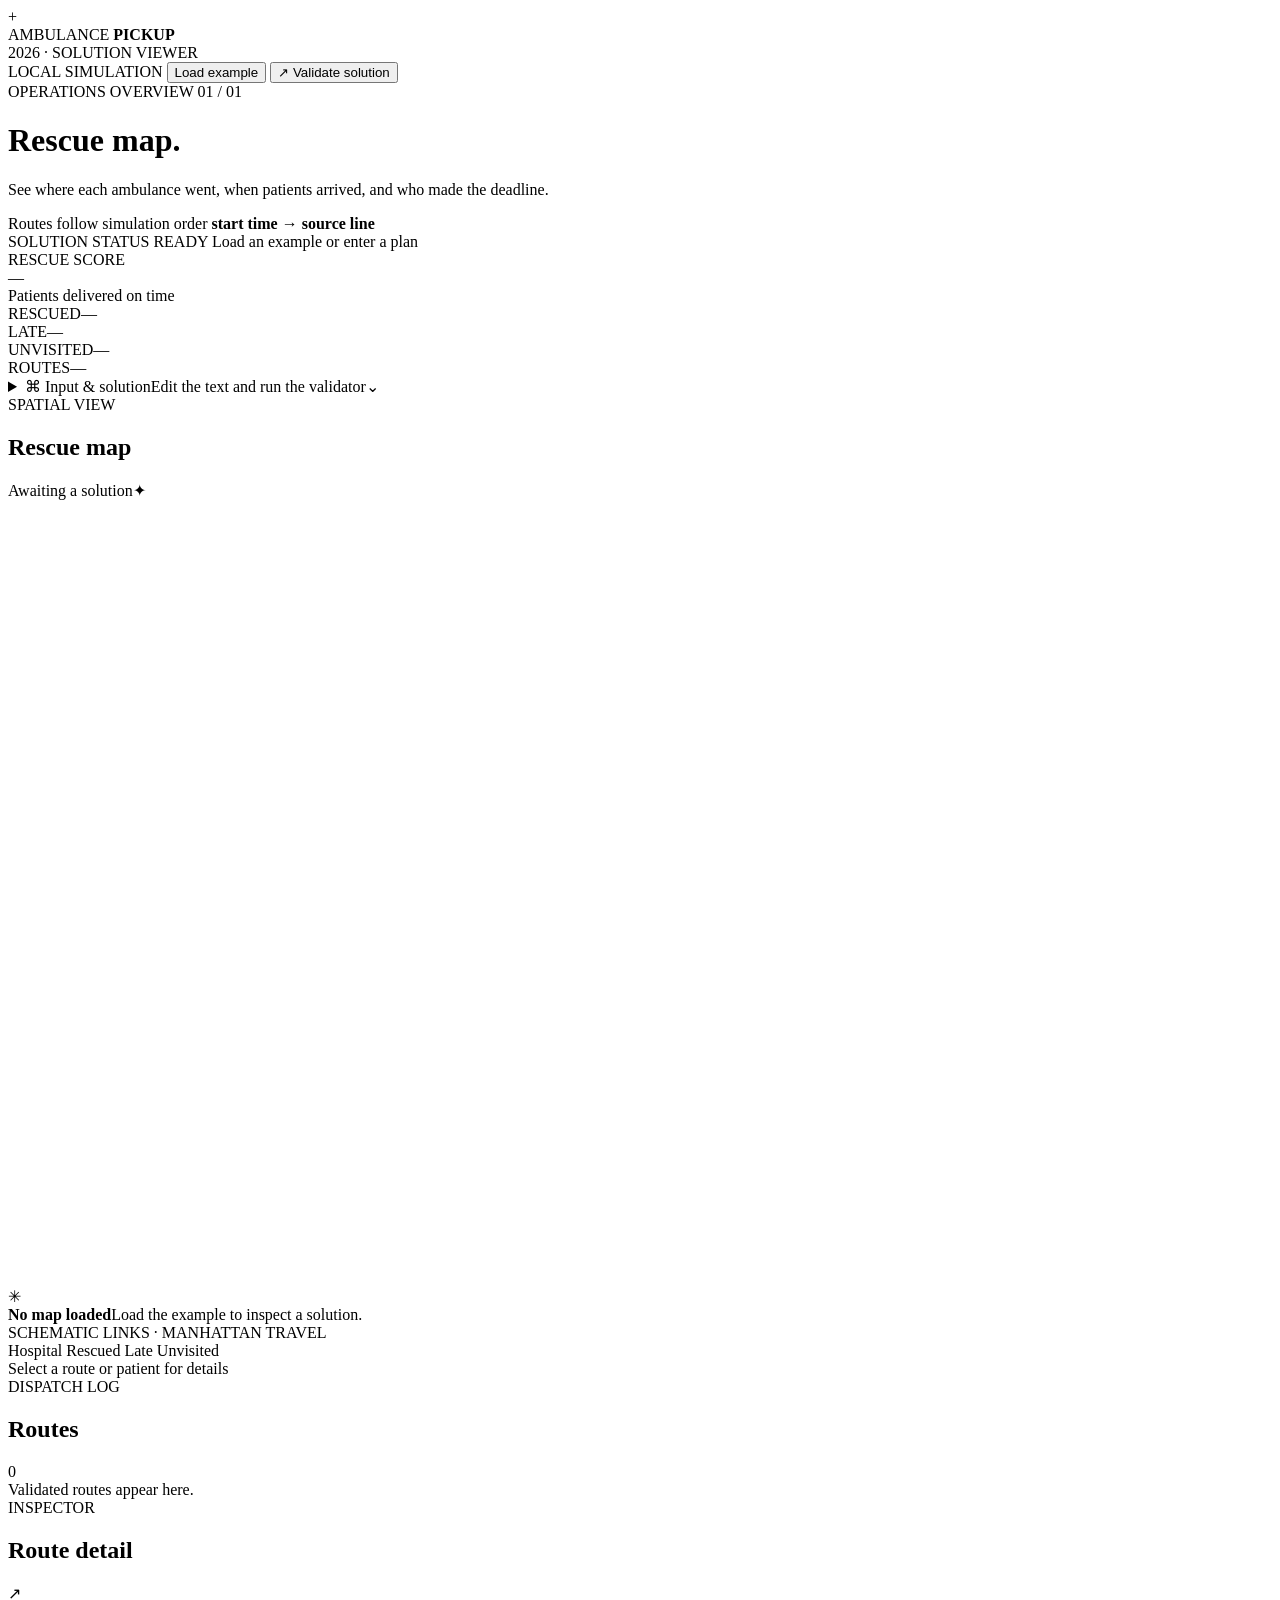
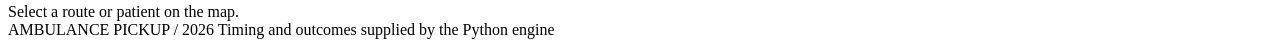
==== src/ambulance/web/index.html @ 6ea17896 "Add Ambulance validation dashboard and rescue map" ====
<!doctype html>
<html lang="en">
<head>
  <meta charset="utf-8">
  <meta name="viewport" content="width=device-width, initial-scale=1">
  <meta name="theme-color" content="#f3f5f2">
  <title>Ambulance Pickup · Rescue Map</title>
  <link rel="stylesheet" href="/style.css">
  <script src="/app.js" defer></script>
</head>
<body>
  <div class="app-shell">
    <header class="topbar">
      <div class="brand">
        <div class="brand-mark" aria-hidden="true"><span>+</span></div>
        <div><div class="brand-name">AMBULANCE <strong>PICKUP</strong></div><div class="brand-sub">2026 · SOLUTION VIEWER</div></div>
      </div>
      <div class="top-actions">
        <span class="local-tag"><span class="local-dot"></span> LOCAL SIMULATION</span>
        <button class="button ghost" id="load-example" type="button">Load example</button>
        <button class="button primary" id="validate" type="button"><span class="button-arrow">↗</span> Validate solution</button>
      </div>
    </header>

    <main>
      <div class="intro-row">
        <div>
          <div class="eyebrow">OPERATIONS OVERVIEW <span class="eyebrow-line"></span> 01 / 01</div>
          <h1>Rescue map<span class="period">.</span></h1>
          <p class="subtitle">See where each ambulance went, when patients arrived, and who made the deadline.</p>
        </div>
        <div class="intro-note">Routes follow simulation order <b>start time → source line</b></div>
      </div>

      <section class="overview" aria-label="Validation summary">
        <div class="status-tile" id="status-tile">
          <span class="tile-label">SOLUTION STATUS</span>
          <span class="status-value" id="status-value">READY</span>
          <span class="tile-foot" id="status-foot">Load an example or enter a plan</span>
        </div>
        <div class="score-tile">
          <span class="tile-label">RESCUE SCORE</span>
          <div class="score-value"><span id="score">—</span><span class="score-denominator" id="score-denominator"></span></div>
          <span class="tile-foot">Patients delivered on time</span>
        </div>
        <div class="metric-tile"><span class="metric-dot rescued"></span><span class="tile-label">RESCUED</span><span class="metric-number" id="rescued-count">—</span></div>
        <div class="metric-tile"><span class="metric-dot late"></span><span class="tile-label">LATE</span><span class="metric-number" id="late-count">—</span></div>
        <div class="metric-tile"><span class="metric-dot unvisited"></span><span class="tile-label">UNVISITED</span><span class="metric-number" id="unvisited-count">—</span></div>
        <div class="metric-tile"><span class="metric-dot routes"></span><span class="tile-label">ROUTES</span><span class="metric-number" id="route-count">—</span></div>
      </section>

      <details class="editor" id="editor">
        <summary><span class="editor-title"><span class="editor-icon">⌘</span> Input &amp; solution</span><span class="editor-sub">Edit the text and run the validator</span><span class="editor-chevron">⌄</span></summary>
        <div class="editor-body">
          <label>INPUT <textarea id="input-text" spellcheck="false" placeholder="person(xloc,yloc,rescuetime)&#10;..."></textarea></label>
          <label>SOLUTION <textarea id="solution-text" spellcheck="false" placeholder="H1:0,0&#10;0 A1 H1 P1 H1"></textarea></label>
        </div>
      </details>

      <section class="error-card" id="error-card" hidden><div class="card-header"><div><div class="section-kicker">VALIDATION</div><h2>Issues to fix</h2></div></div><ul id="error-list"></ul></section>

      <section class="workspace">
        <div class="map-card">
          <div class="card-header map-header">
            <div><div class="section-kicker">SPATIAL VIEW</div><h2>Rescue map</h2></div>
            <div class="map-header-right"><span id="map-summary">Awaiting a solution</span><span class="map-ornament" aria-hidden="true">✦</span></div>
          </div>
          <div class="map-stage">
            <svg id="map" viewBox="0 0 1000 620" role="group" aria-label="Map of hospitals, patients, and ambulance routes"></svg>
            <div class="map-empty" id="map-empty"><div class="empty-symbol">✳</div><b>No map loaded</b><span>Load the example to inspect a solution.</span></div>
            <div class="map-coordinate">SCHEMATIC LINKS <span>·</span> MANHATTAN TRAVEL</div>
          </div>
          <div class="map-footer">
            <div class="legend"><span><i class="legend-hospital"></i> Hospital</span><span><i class="legend-dot rescued"></i> Rescued</span><span><i class="legend-dot late"></i> Late</span><span><i class="legend-dot unvisited"></i> <span id="unvisited-legend-label">Unvisited</span></span></div>
            <span class="map-hint">Select a route or patient for details</span>
          </div>
        </div>

        <aside class="side-stack">
          <section class="side-card routes-card">
            <div class="card-header"><div><div class="section-kicker">DISPATCH LOG</div><h2>Routes</h2></div><span class="header-count" id="routes-label">0</span></div>
            <div class="routes-list" id="routes-list"><div class="placeholder">Validated routes appear here.</div></div>
          </section>
          <section class="side-card detail-card">
            <div class="card-header"><div><div class="section-kicker">INSPECTOR</div><h2 id="detail-heading">Route detail</h2></div><span class="detail-icon">↗</span></div>
            <div class="detail-content" id="detail-content"><div class="placeholder">Select a route or patient on the map.</div></div>
          </section>
        </aside>
      </section>
      <footer>AMBULANCE PICKUP / 2026 <span>Timing and outcomes supplied by the Python engine</span></footer>
    </main>
  </div>
</body>
</html>
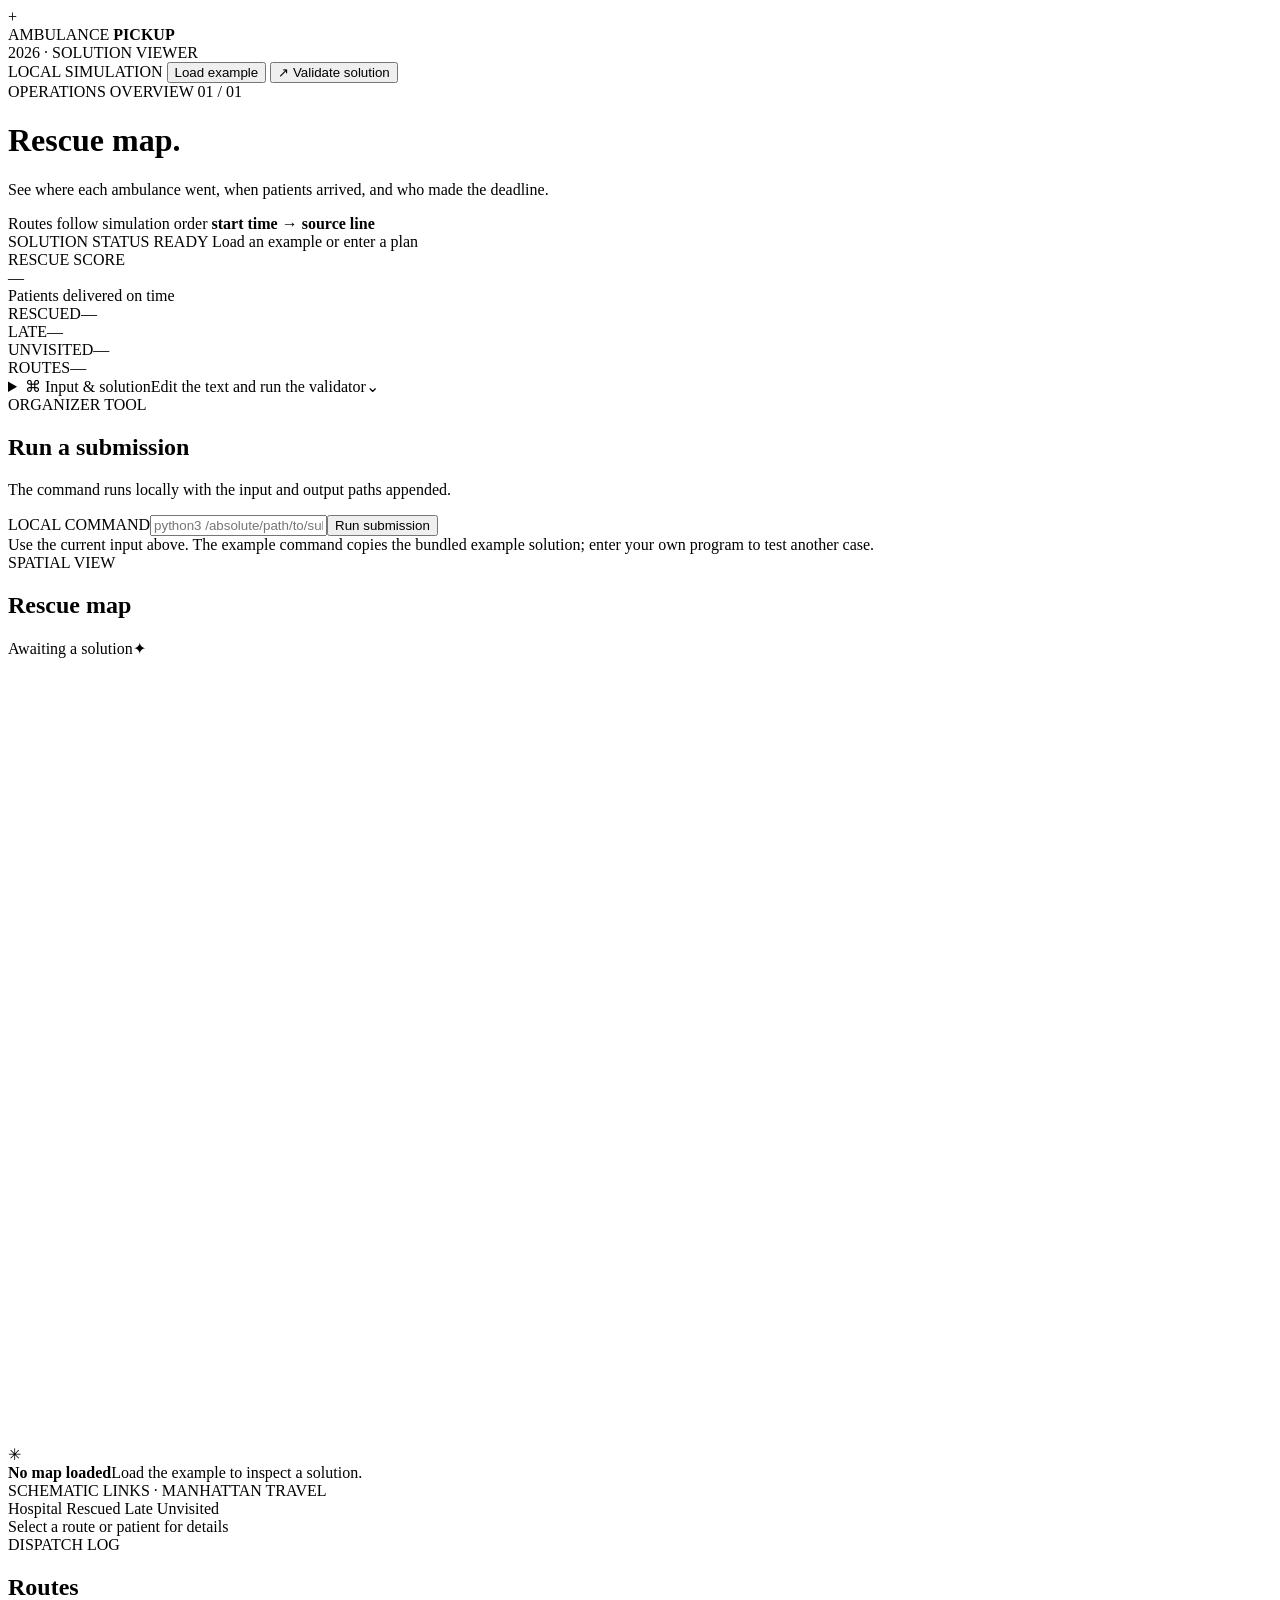
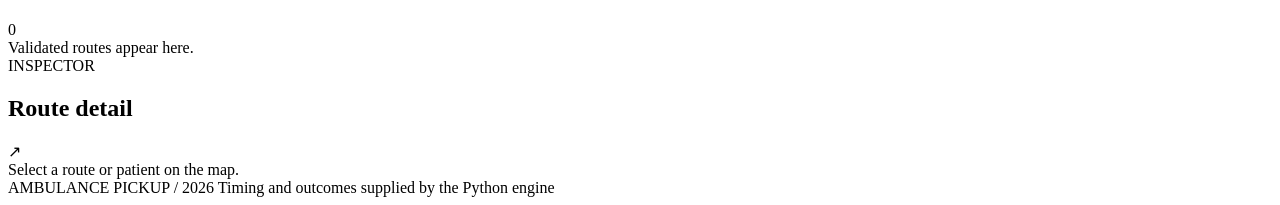
==== commit 0a88d8cb: "Connect submission runner to web dashboard" ====
--- a/src/ambulance/web/index.html
+++ b/src/ambulance/web/index.html
@@ -57,6 +57,19 @@
         </div>
       </details>
 
+      <section class="runner-card" aria-label="Run a local submission">
+        <div class="runner-heading"><div><div class="section-kicker">ORGANIZER TOOL</div><h2>Run a submission</h2><p>The command runs locally with the input and output paths appended.</p></div></div>
+        <div class="runner-controls"><label for="command-text">LOCAL COMMAND</label><input id="command-text" type="text" spellcheck="false" autocomplete="off" placeholder="python3 /absolute/path/to/submission.py"><button class="button primary" id="run-submission" type="button">Run submission</button></div>
+        <div class="runner-hint">Use the current input above. The example command copies the bundled example solution; enter your own program to test another case.</div>
+      </section>
+
+      <section class="diagnostics-card" id="diagnostics-card" aria-live="polite" hidden>
+        <div class="diagnostics-head"><div><div class="section-kicker">EXECUTION</div><h2>Run diagnostics</h2></div><strong id="run-status">—</strong></div>
+        <div class="diagnostics-meta"><span>Elapsed <b id="run-elapsed">—</b></span><span>Exit code <b id="run-exit">—</b></span></div>
+        <p id="run-error" hidden></p>
+        <div class="diagnostics-streams"><div><h3>STDOUT <span id="stdout-truncated" hidden>· truncated</span></h3><pre id="run-stdout"></pre></div><div><h3>STDERR <span id="stderr-truncated" hidden>· truncated</span></h3><pre id="run-stderr"></pre></div></div>
+      </section>
+
       <section class="error-card" id="error-card" hidden><div class="card-header"><div><div class="section-kicker">VALIDATION</div><h2>Issues to fix</h2></div></div><ul id="error-list"></ul></section>
 
       <section class="workspace">
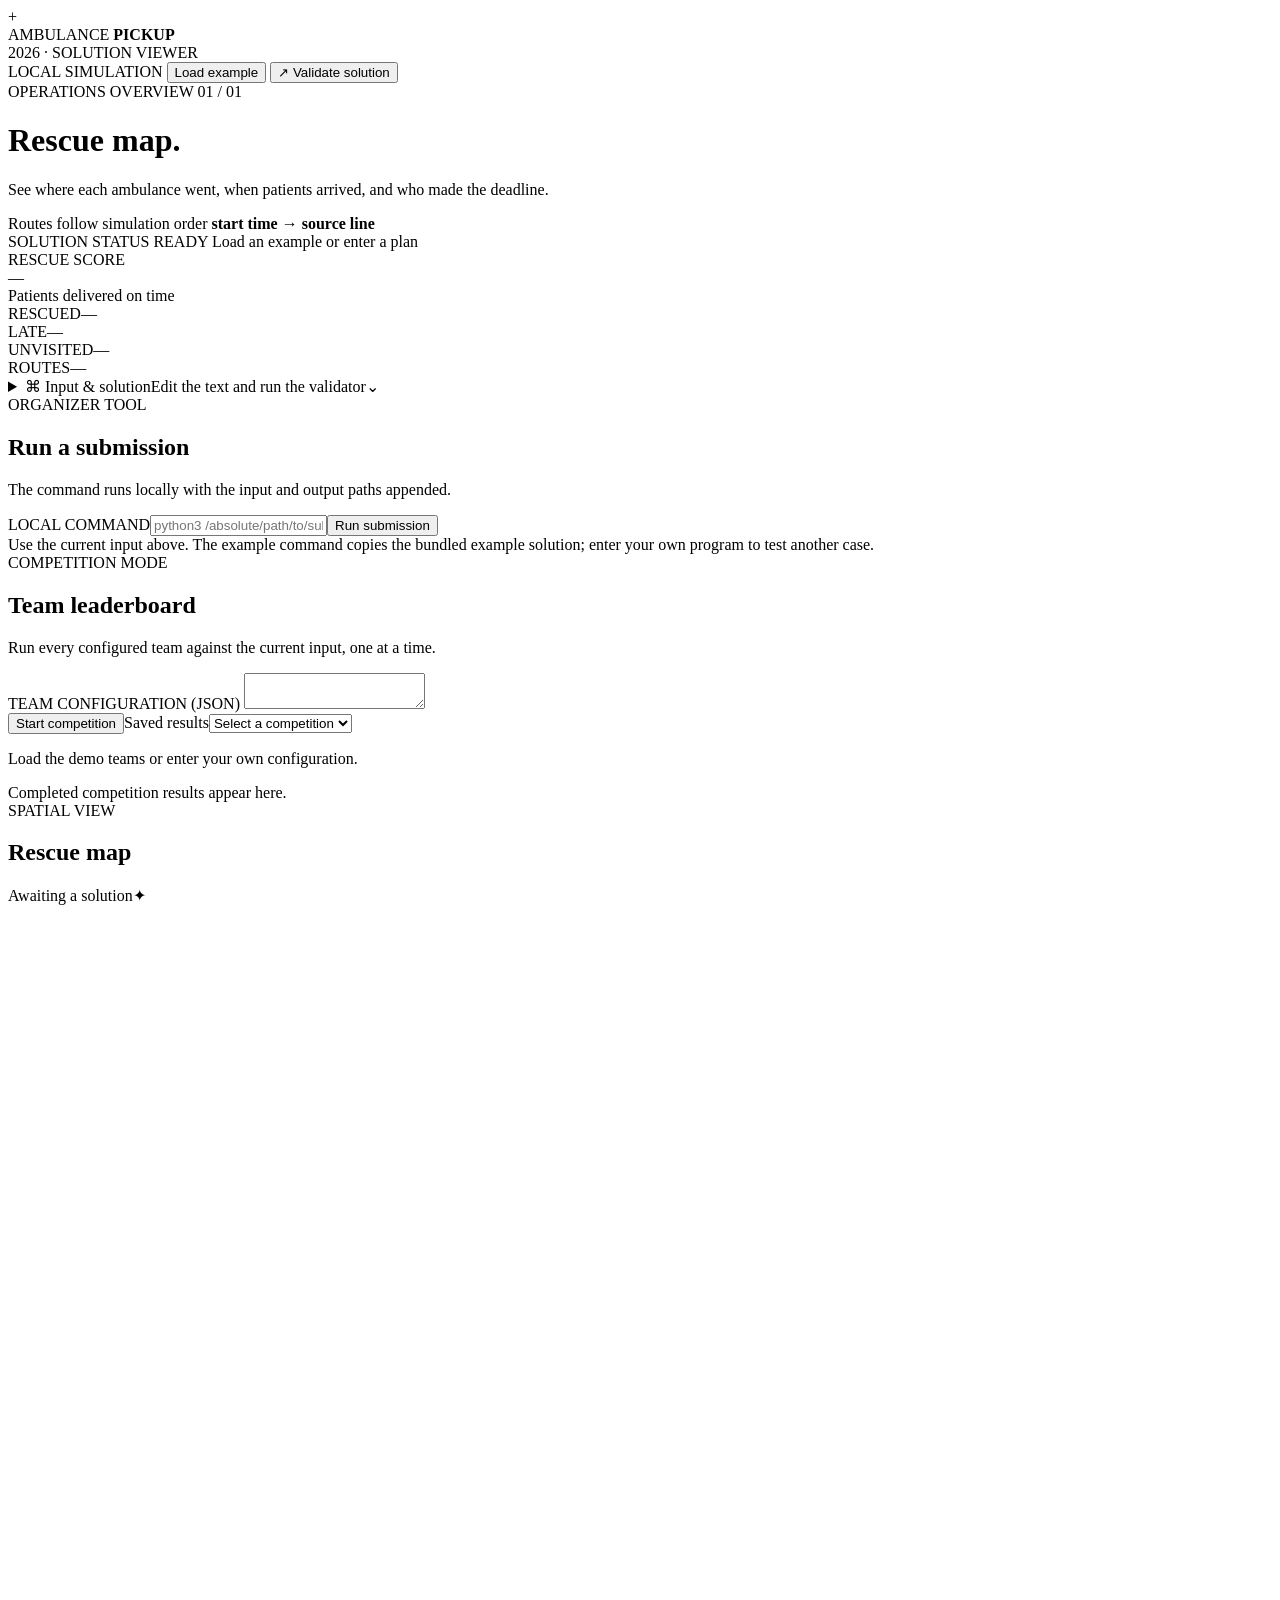
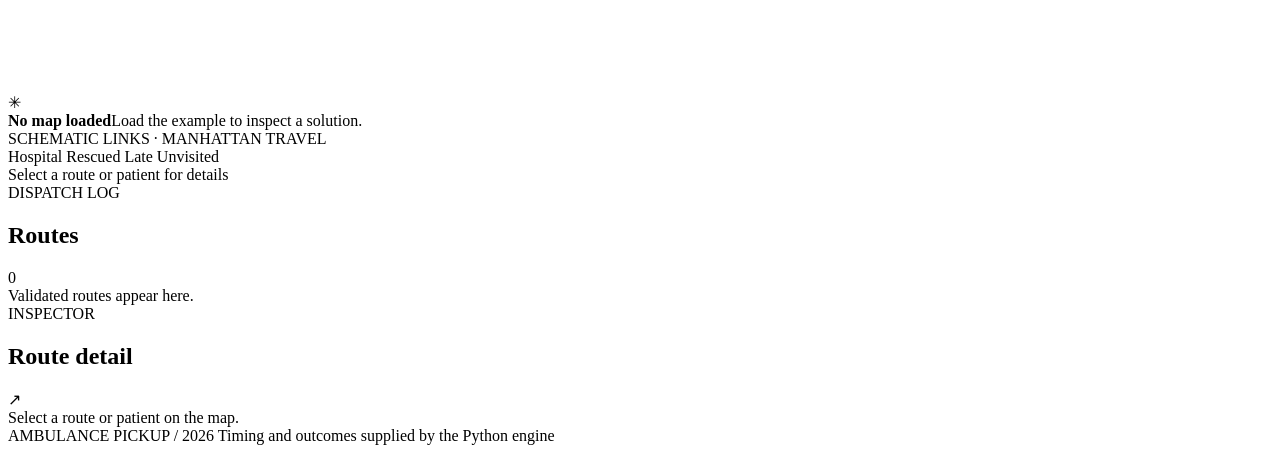
==== commit 291fd684: "Add multi-team competition mode and leaderboard" ====
--- a/src/ambulance/web/index.html
+++ b/src/ambulance/web/index.html
@@ -70,6 +70,15 @@
         <div class="diagnostics-streams"><div><h3>STDOUT <span id="stdout-truncated" hidden>· truncated</span></h3><pre id="run-stdout"></pre></div><div><h3>STDERR <span id="stderr-truncated" hidden>· truncated</span></h3><pre id="run-stderr"></pre></div></div>
       </section>
 
+      <section class="competition-card" aria-label="Competition mode">
+        <div class="competition-head"><div><div class="section-kicker">COMPETITION MODE</div><h2>Team leaderboard</h2><p>Run every configured team against the current input, one at a time.</p></div></div>
+        <label class="competition-label" for="competition-config">TEAM CONFIGURATION (JSON)</label>
+        <textarea id="competition-config" spellcheck="false" aria-label="Team configuration JSON"></textarea>
+        <div class="competition-controls"><button class="button primary" id="run-competition" type="button">Start competition</button><label for="saved-competitions">Saved results</label><select id="saved-competitions"><option value="">Select a competition</option></select></div>
+        <p class="competition-message" id="competition-message" aria-live="polite">Load the demo teams or enter your own configuration.</p>
+        <div id="leaderboard" class="leaderboard"><div class="placeholder">Completed competition results appear here.</div></div>
+      </section>
+
       <section class="error-card" id="error-card" hidden><div class="card-header"><div><div class="section-kicker">VALIDATION</div><h2>Issues to fix</h2></div></div><ul id="error-list"></ul></section>
 
       <section class="workspace">
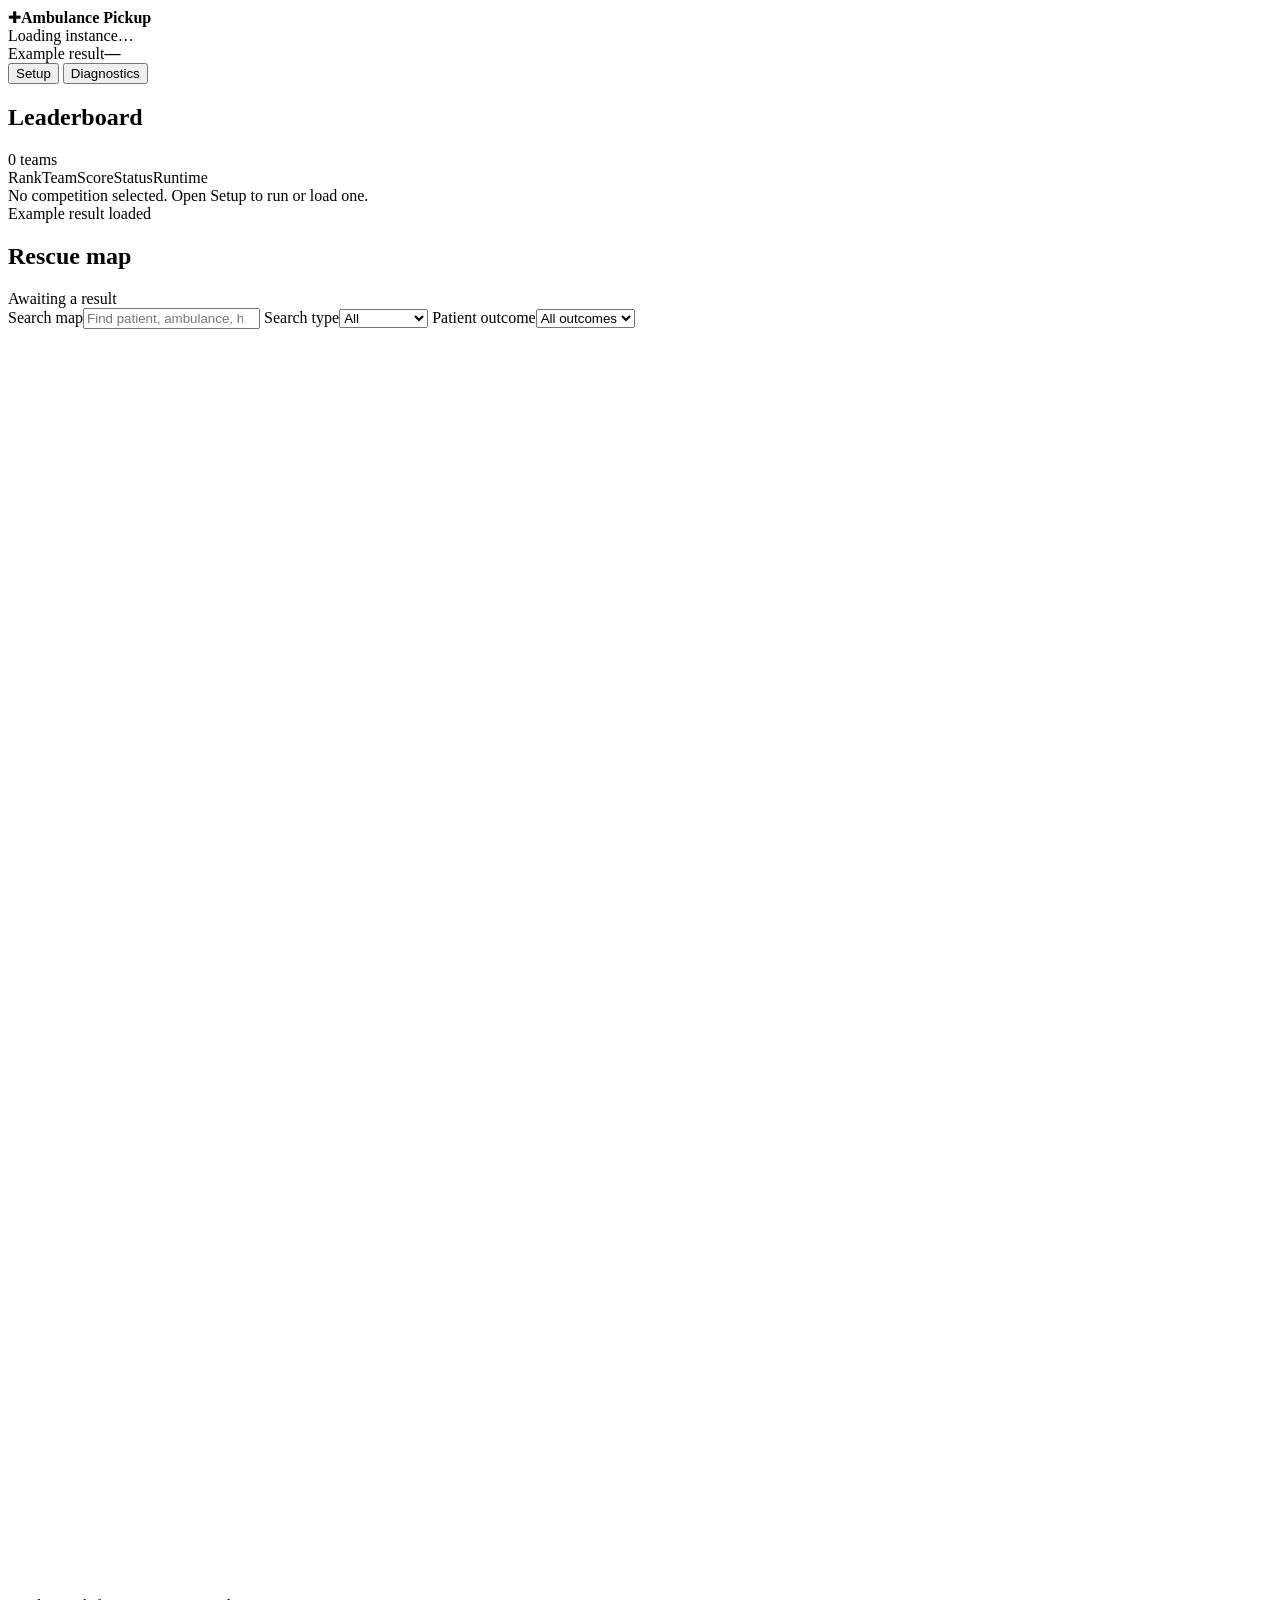
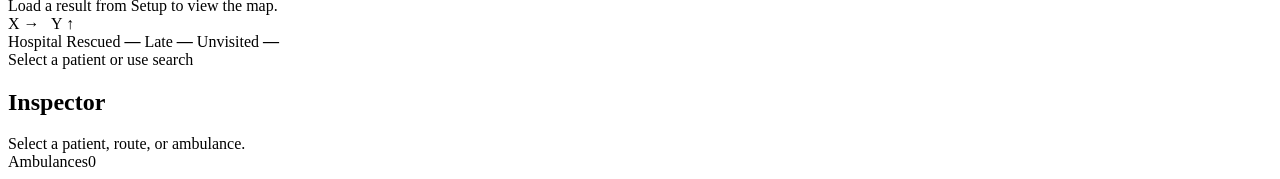
==== commit 68872a8a: "Improve competition map and result inspection" ====
--- a/src/ambulance/web/index.html
+++ b/src/ambulance/web/index.html
@@ -3,114 +3,78 @@
 <head>
   <meta charset="utf-8">
   <meta name="viewport" content="width=device-width, initial-scale=1">
-  <meta name="theme-color" content="#f3f5f2">
-  <title>Ambulance Pickup · Rescue Map</title>
+  <meta name="theme-color" content="#eef2ef">
+  <title>Ambulance Pickup</title>
   <link rel="stylesheet" href="/style.css">
   <script src="/app.js" defer></script>
 </head>
 <body>
   <div class="app-shell">
     <header class="topbar">
-      <div class="brand">
-        <div class="brand-mark" aria-hidden="true"><span>+</span></div>
-        <div><div class="brand-name">AMBULANCE <strong>PICKUP</strong></div><div class="brand-sub">2026 · SOLUTION VIEWER</div></div>
-      </div>
-      <div class="top-actions">
-        <span class="local-tag"><span class="local-dot"></span> LOCAL SIMULATION</span>
-        <button class="button ghost" id="load-example" type="button">Load example</button>
-        <button class="button primary" id="validate" type="button"><span class="button-arrow">↗</span> Validate solution</button>
-      </div>
+      <div class="brand"><span class="brand-mark" aria-hidden="true">✚</span><strong>Ambulance Pickup</strong></div>
+      <div class="header-summary" id="instance-summary">Loading instance…</div>
+      <div class="header-result"><span id="current-result">Example result</span><strong id="header-score">—</strong></div>
+      <button class="toolbar-button" id="open-setup" type="button">Setup</button>
+      <button class="toolbar-button" id="open-diagnostics" type="button">Diagnostics</button>
     </header>
 
-    <main>
-      <div class="intro-row">
-        <div>
-          <div class="eyebrow">OPERATIONS OVERVIEW <span class="eyebrow-line"></span> 01 / 01</div>
-          <h1>Rescue map<span class="period">.</span></h1>
-          <p class="subtitle">See where each ambulance went, when patients arrived, and who made the deadline.</p>
+    <main class="workspace">
+      <aside class="leaderboard-panel" aria-label="Leaderboard">
+        <div class="panel-heading"><h1>Leaderboard</h1><span id="team-count">0 teams</span></div>
+        <div class="leaderboard-head"><span>Rank</span><span>Team</span><span>Score</span><span>Status</span><span>Runtime</span></div>
+        <div id="leaderboard" class="leaderboard"><div class="empty-panel">No competition selected. Open Setup to run or load one.</div></div>
+        <div class="panel-bottom" id="competition-message" aria-live="polite">Example result loaded</div>
+      </aside>
+
+      <section class="map-panel" aria-label="Rescue map">
+        <div class="map-toolbar">
+          <div class="map-title"><h2>Rescue map</h2><span id="map-summary">Awaiting a result</span></div>
+          <div class="map-tools">
+            <label class="search-field"><span class="sr-only">Search map</span><input id="map-search" type="search" placeholder="Find patient, ambulance, hospital, route" autocomplete="off"></label>
+            <label class="sr-only" for="search-type">Search type</label><select id="search-type" aria-label="Search type"><option value="all">All</option><option value="patient">Patient</option><option value="ambulance">Ambulance</option><option value="hospital">Hospital</option><option value="route">Route</option></select>
+            <label class="sr-only" for="outcome-filter">Patient outcome</label><select id="outcome-filter" aria-label="Patient outcome"><option value="all">All outcomes</option><option value="rescued">Rescued</option><option value="late">Late</option><option value="unvisited">Unvisited</option></select>
+          </div>
         </div>
-        <div class="intro-note">Routes follow simulation order <b>start time → source line</b></div>
-      </div>
-
-      <section class="overview" aria-label="Validation summary">
-        <div class="status-tile" id="status-tile">
-          <span class="tile-label">SOLUTION STATUS</span>
-          <span class="status-value" id="status-value">READY</span>
-          <span class="tile-foot" id="status-foot">Load an example or enter a plan</span>
+        <div id="search-results" class="search-results" hidden></div>
+        <div class="map-stage" id="map-stage">
+          <svg id="map" viewBox="0 0 620 620" role="img" aria-label="Map of hospitals and patient outcomes"></svg>
+          <div class="map-empty" id="map-empty">Load a result from Setup to view the map.</div>
+          <div class="map-tooltip" id="map-tooltip" hidden></div>
+          <div class="map-axes" aria-hidden="true">X → &nbsp; Y ↑</div>
         </div>
-        <div class="score-tile">
-          <span class="tile-label">RESCUE SCORE</span>
-          <div class="score-value"><span id="score">—</span><span class="score-denominator" id="score-denominator"></span></div>
-          <span class="tile-foot">Patients delivered on time</span>
+        <div class="map-footer">
+          <div class="legend"><span><i class="legend-hospital"></i> Hospital</span><span><i class="legend-dot rescued"></i> Rescued <b id="rescued-count">—</b></span><span><i class="legend-dot late"></i> Late <b id="late-count">—</b></span><span><i class="legend-dot unvisited"></i> Unvisited <b id="unvisited-count">—</b></span></div>
+          <span id="map-selection-hint">Select a patient or use search</span>
         </div>
-        <div class="metric-tile"><span class="metric-dot rescued"></span><span class="tile-label">RESCUED</span><span class="metric-number" id="rescued-count">—</span></div>
-        <div class="metric-tile"><span class="metric-dot late"></span><span class="tile-label">LATE</span><span class="metric-number" id="late-count">—</span></div>
-        <div class="metric-tile"><span class="metric-dot unvisited"></span><span class="tile-label">UNVISITED</span><span class="metric-number" id="unvisited-count">—</span></div>
-        <div class="metric-tile"><span class="metric-dot routes"></span><span class="tile-label">ROUTES</span><span class="metric-number" id="route-count">—</span></div>
       </section>
 
-      <details class="editor" id="editor">
-        <summary><span class="editor-title"><span class="editor-icon">⌘</span> Input &amp; solution</span><span class="editor-sub">Edit the text and run the validator</span><span class="editor-chevron">⌄</span></summary>
-        <div class="editor-body">
-          <label>INPUT <textarea id="input-text" spellcheck="false" placeholder="person(xloc,yloc,rescuetime)&#10;..."></textarea></label>
-          <label>SOLUTION <textarea id="solution-text" spellcheck="false" placeholder="H1:0,0&#10;0 A1 H1 P1 H1"></textarea></label>
-        </div>
-      </details>
-
-      <section class="runner-card" aria-label="Run a local submission">
-        <div class="runner-heading"><div><div class="section-kicker">ORGANIZER TOOL</div><h2>Run a submission</h2><p>The command runs locally with the input and output paths appended.</p></div></div>
-        <div class="runner-controls"><label for="command-text">LOCAL COMMAND</label><input id="command-text" type="text" spellcheck="false" autocomplete="off" placeholder="python3 /absolute/path/to/submission.py"><button class="button primary" id="run-submission" type="button">Run submission</button></div>
-        <div class="runner-hint">Use the current input above. The example command copies the bundled example solution; enter your own program to test another case.</div>
-      </section>
-
-      <section class="diagnostics-card" id="diagnostics-card" aria-live="polite" hidden>
-        <div class="diagnostics-head"><div><div class="section-kicker">EXECUTION</div><h2>Run diagnostics</h2></div><strong id="run-status">—</strong></div>
-        <div class="diagnostics-meta"><span>Elapsed <b id="run-elapsed">—</b></span><span>Exit code <b id="run-exit">—</b></span></div>
-        <p id="run-error" hidden></p>
-        <div class="diagnostics-streams"><div><h3>STDOUT <span id="stdout-truncated" hidden>· truncated</span></h3><pre id="run-stdout"></pre></div><div><h3>STDERR <span id="stderr-truncated" hidden>· truncated</span></h3><pre id="run-stderr"></pre></div></div>
-      </section>
-
-      <section class="competition-card" aria-label="Competition mode">
-        <div class="competition-head"><div><div class="section-kicker">COMPETITION MODE</div><h2>Team leaderboard</h2><p>Run every configured team against the current input, one at a time.</p></div></div>
-        <label class="competition-label" for="competition-config">TEAM CONFIGURATION (JSON)</label>
-        <textarea id="competition-config" spellcheck="false" aria-label="Team configuration JSON"></textarea>
-        <div class="competition-controls"><button class="button primary" id="run-competition" type="button">Start competition</button><label for="saved-competitions">Saved results</label><select id="saved-competitions"><option value="">Select a competition</option></select></div>
-        <p class="competition-message" id="competition-message" aria-live="polite">Load the demo teams or enter your own configuration.</p>
-        <div id="leaderboard" class="leaderboard"><div class="placeholder">Completed competition results appear here.</div></div>
-      </section>
-
-      <section class="error-card" id="error-card" hidden><div class="card-header"><div><div class="section-kicker">VALIDATION</div><h2>Issues to fix</h2></div></div><ul id="error-list"></ul></section>
-
-      <section class="workspace">
-        <div class="map-card">
-          <div class="card-header map-header">
-            <div><div class="section-kicker">SPATIAL VIEW</div><h2>Rescue map</h2></div>
-            <div class="map-header-right"><span id="map-summary">Awaiting a solution</span><span class="map-ornament" aria-hidden="true">✦</span></div>
-          </div>
-          <div class="map-stage">
-            <svg id="map" viewBox="0 0 1000 620" role="group" aria-label="Map of hospitals, patients, and ambulance routes"></svg>
-            <div class="map-empty" id="map-empty"><div class="empty-symbol">✳</div><b>No map loaded</b><span>Load the example to inspect a solution.</span></div>
-            <div class="map-coordinate">SCHEMATIC LINKS <span>·</span> MANHATTAN TRAVEL</div>
-          </div>
-          <div class="map-footer">
-            <div class="legend"><span><i class="legend-hospital"></i> Hospital</span><span><i class="legend-dot rescued"></i> Rescued</span><span><i class="legend-dot late"></i> Late</span><span><i class="legend-dot unvisited"></i> <span id="unvisited-legend-label">Unvisited</span></span></div>
-            <span class="map-hint">Select a route or patient for details</span>
-          </div>
-        </div>
-
-        <aside class="side-stack">
-          <section class="side-card routes-card">
-            <div class="card-header"><div><div class="section-kicker">DISPATCH LOG</div><h2>Routes</h2></div><span class="header-count" id="routes-label">0</span></div>
-            <div class="routes-list" id="routes-list"><div class="placeholder">Validated routes appear here.</div></div>
-          </section>
-          <section class="side-card detail-card">
-            <div class="card-header"><div><div class="section-kicker">INSPECTOR</div><h2 id="detail-heading">Route detail</h2></div><span class="detail-icon">↗</span></div>
-            <div class="detail-content" id="detail-content"><div class="placeholder">Select a route or patient on the map.</div></div>
-          </section>
-        </aside>
-      </section>
-      <footer>AMBULANCE PICKUP / 2026 <span>Timing and outcomes supplied by the Python engine</span></footer>
+      <aside class="inspector-panel" aria-label="Inspector">
+        <div class="panel-heading"><h2 id="detail-heading">Inspector</h2><button class="text-button" id="clear-selection" type="button" hidden>Clear</button></div>
+        <div id="detail-content" class="detail-content"><div class="empty-panel">Select a patient, route, or ambulance.</div></div>
+        <div class="inspector-list-head"><span>Ambulances</span><span id="ambulance-count">0</span></div>
+        <div id="ambulance-list" class="ambulance-list"></div>
+        <div class="inspector-list-head" id="routes-head" hidden><span>Routes</span><span id="routes-label">0</span></div>
+        <div id="routes-list" class="routes-list"></div>
+      </aside>
     </main>
   </div>
+
+  <div class="drawer-backdrop" id="drawer-backdrop" hidden></div>
+  <aside class="organizer-drawer" id="organizer-drawer" role="dialog" aria-modal="true" aria-labelledby="drawer-heading" hidden>
+    <div class="drawer-header"><h2 id="drawer-heading">Setup</h2><button class="icon-button" id="close-drawer" type="button" aria-label="Close drawer">×</button></div>
+    <div class="drawer-tabs"><button id="setup-tab" class="active" type="button">Setup</button><button id="diagnostics-tab" type="button">Diagnostics</button></div>
+    <div class="drawer-body" id="setup-content">
+      <section class="tool-section"><h3>Instance and solution</h3>
+        <div class="tool-actions"><button class="button" id="load-example" type="button">Load example</button><button class="button primary" id="validate" type="button">Validate solution</button></div>
+        <details id="editor" open><summary>Input and solution text</summary><label for="input-text">Input</label><textarea id="input-text" spellcheck="false" placeholder="person(xloc,yloc,rescuetime)"></textarea><label for="solution-text">Solution</label><textarea id="solution-text" spellcheck="false" placeholder="H1:0,0"></textarea></details>
+      </section>
+      <section class="tool-section"><h3>Run a submission</h3><label for="command-text">Local command</label><input id="command-text" type="text" spellcheck="false" autocomplete="off" placeholder="python3 /absolute/path/to/submission.py"><button class="button primary" id="run-submission" type="button">Run submission</button></section>
+      <section class="tool-section"><h3>Competition</h3><label for="competition-config">Team configuration JSON</label><textarea id="competition-config" spellcheck="false"></textarea><button class="button primary" id="run-competition" type="button">Start competition</button><p id="competition-tool-message" aria-live="polite"></p><p>Saved results</p><select id="saved-competitions" aria-label="Saved competitions"><option value="">Select a competition</option></select></section>
+    </div>
+    <div class="drawer-body" id="diagnostics-content" hidden>
+      <section class="tool-section"><h3>Validation</h3><div id="status-value">READY</div><p id="status-foot">Load a result</p><ul id="error-list"></ul></section>
+      <section class="tool-section" id="diagnostics-card" hidden><div class="diagnostics-head"><h3>Run diagnostics</h3><strong id="run-status">—</strong></div><div class="diagnostics-meta"><span>Elapsed <b id="run-elapsed">—</b></span><span>Exit code <b id="run-exit">—</b></span></div><p id="run-error" hidden></p><div class="diagnostics-streams"><div><h4>Stdout <span id="stdout-truncated" hidden>· truncated</span></h4><pre id="run-stdout"></pre></div><div><h4>Stderr <span id="stderr-truncated" hidden>· truncated</span></h4><pre id="run-stderr"></pre></div></div></section>
+    </div>
+  </aside>
 </body>
 </html>
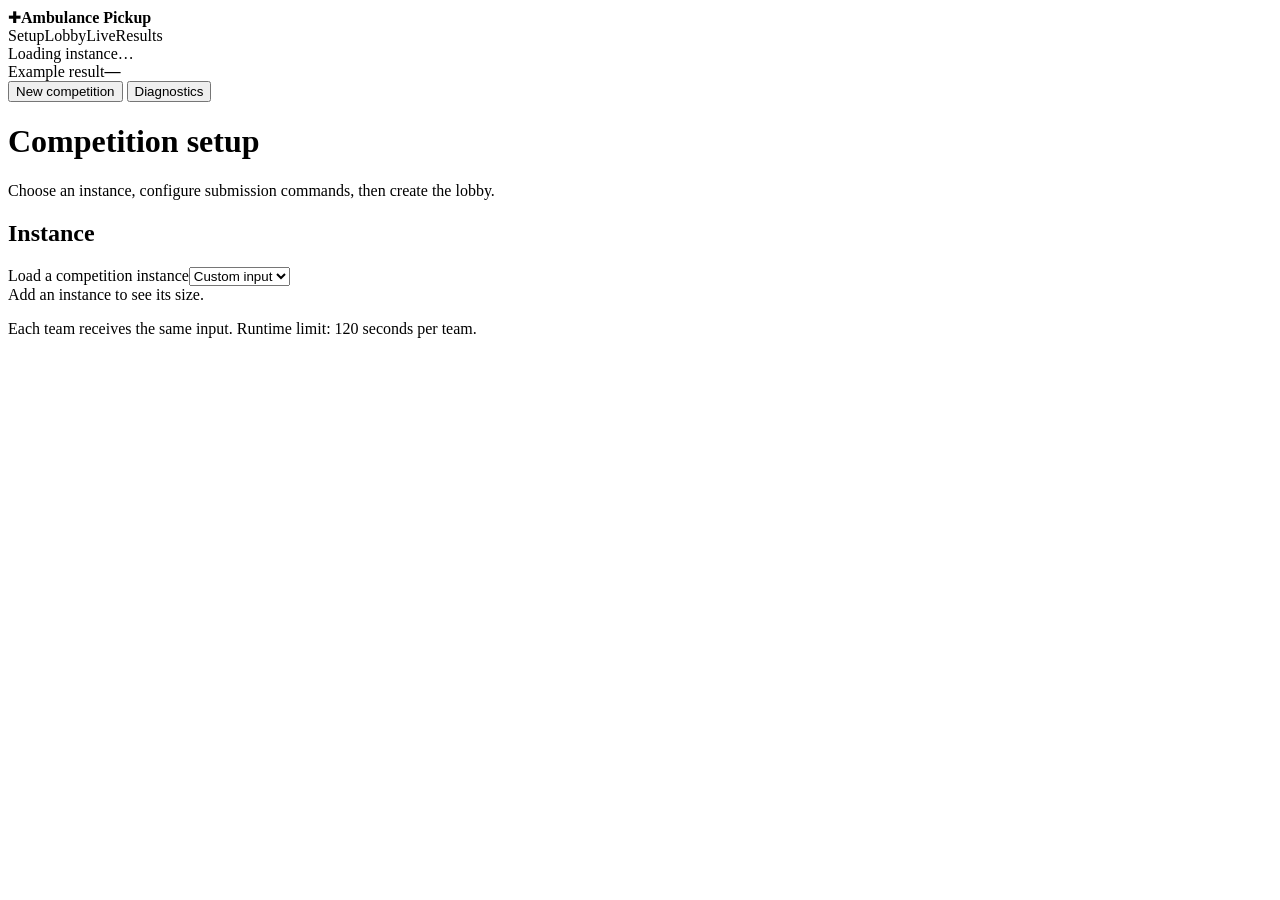
==== commit e8589035: "Add competition lifecycle and live session workflow" ====
--- a/src/ambulance/web/index.html
+++ b/src/ambulance/web/index.html
@@ -12,18 +12,27 @@
   <div class="app-shell">
     <header class="topbar">
       <div class="brand"><span class="brand-mark" aria-hidden="true">✚</span><strong>Ambulance Pickup</strong></div>
+      <nav class="lifecycle" aria-label="Competition stage"><span id="stage-setup">Setup</span><span id="stage-lobby">Lobby</span><span id="stage-live">Live</span><span id="stage-results">Results</span></nav>
       <div class="header-summary" id="instance-summary">Loading instance…</div>
       <div class="header-result"><span id="current-result">Example result</span><strong id="header-score">—</strong></div>
-      <button class="toolbar-button" id="open-setup" type="button">Setup</button>
+      <button class="toolbar-button" id="open-setup" type="button">New competition</button>
       <button class="toolbar-button" id="open-diagnostics" type="button">Diagnostics</button>
     </header>
 
-    <main class="workspace">
+    <main class="workflow-screen" id="setup-screen">
+      <div class="workflow-heading"><h1>Competition setup</h1><p>Choose an instance, configure submission commands, then create the lobby.</p></div>
+      <div class="setup-layout"><div id="setup-anchor"></div><aside class="instance-card"><h2>Instance</h2><label for="instance-choice">Load a competition instance</label><select id="instance-choice"><option value="">Custom input</option></select><div id="instance-details" aria-live="polite">Add an instance to see its size.</div><p>Each team receives the same input. Runtime limit: 120 seconds per team.</p></aside></div>
+    </main>
+    <main class="workflow-screen" id="lobby-screen" hidden>
+      <div class="workflow-heading"><h1>Competition lobby</h1><p>Teams with configured submission commands are ready.</p></div>
+      <div class="lobby-card"><div id="lobby-instance"></div><div id="lobby-teams"></div><button class="button primary" id="start-live" type="button">Start competition</button><p id="lobby-message" aria-live="polite"></p></div>
+    </main>
+    <main class="workspace" id="competition-workspace" hidden>
       <aside class="leaderboard-panel" aria-label="Leaderboard">
         <div class="panel-heading"><h1>Leaderboard</h1><span id="team-count">0 teams</span></div>
         <div class="leaderboard-head"><span>Rank</span><span>Team</span><span>Score</span><span>Status</span><span>Runtime</span></div>
         <div id="leaderboard" class="leaderboard"><div class="empty-panel">No competition selected. Open Setup to run or load one.</div></div>
-        <div class="panel-bottom" id="competition-message" aria-live="polite">Example result loaded</div>
+        <div class="panel-bottom" id="competition-message" aria-live="polite">Set up a competition</div>
       </aside>
 
       <section class="map-panel" aria-label="Rescue map">
@@ -62,14 +71,14 @@
   <div class="drawer-backdrop" id="drawer-backdrop" hidden></div>
   <aside class="organizer-drawer" id="organizer-drawer" role="dialog" aria-modal="true" aria-labelledby="drawer-heading" hidden>
     <div class="drawer-header"><h2 id="drawer-heading">Setup</h2><button class="icon-button" id="close-drawer" type="button" aria-label="Close drawer">×</button></div>
-    <div class="drawer-tabs"><button id="setup-tab" class="active" type="button">Setup</button><button id="diagnostics-tab" type="button">Diagnostics</button></div>
+    <div class="drawer-tabs"><button id="setup-tab" type="button" hidden>Setup</button><button id="diagnostics-tab" class="active" type="button">Diagnostics</button></div>
     <div class="drawer-body" id="setup-content">
-      <section class="tool-section"><h3>Instance and solution</h3>
-        <div class="tool-actions"><button class="button" id="load-example" type="button">Load example</button><button class="button primary" id="validate" type="button">Validate solution</button></div>
-        <details id="editor" open><summary>Input and solution text</summary><label for="input-text">Input</label><textarea id="input-text" spellcheck="false" placeholder="person(xloc,yloc,rescuetime)"></textarea><label for="solution-text">Solution</label><textarea id="solution-text" spellcheck="false" placeholder="H1:0,0"></textarea></details>
+      <section class="tool-section"><h3>Instance input</h3>
+        <div class="tool-actions"><button class="button" id="load-example" type="button">Load small example</button><button class="button" id="validate" type="button">Validate solution</button></div>
+        <label for="input-text">Input text</label><textarea id="input-text" spellcheck="false" placeholder="person(xloc,yloc,rescuetime)"></textarea><details id="editor"><summary>Manual solution</summary><label for="solution-text">Solution</label><textarea id="solution-text" spellcheck="false" placeholder="H1:0,0"></textarea></details>
       </section>
       <section class="tool-section"><h3>Run a submission</h3><label for="command-text">Local command</label><input id="command-text" type="text" spellcheck="false" autocomplete="off" placeholder="python3 /absolute/path/to/submission.py"><button class="button primary" id="run-submission" type="button">Run submission</button></section>
-      <section class="tool-section"><h3>Competition</h3><label for="competition-config">Team configuration JSON</label><textarea id="competition-config" spellcheck="false"></textarea><button class="button primary" id="run-competition" type="button">Start competition</button><p id="competition-tool-message" aria-live="polite"></p><p>Saved results</p><select id="saved-competitions" aria-label="Saved competitions"><option value="">Select a competition</option></select></section>
+      <section class="tool-section"><h3>Teams</h3><label for="competition-config">Team configuration JSON</label><textarea id="competition-config" spellcheck="false"></textarea><button class="button primary" id="run-competition" type="button">Create competition</button><p id="competition-tool-message" aria-live="polite"></p><p>Saved results</p><select id="saved-competitions" aria-label="Saved competitions"><option value="">Select a competition</option></select></section>
     </div>
     <div class="drawer-body" id="diagnostics-content" hidden>
       <section class="tool-section"><h3>Validation</h3><div id="status-value">READY</div><p id="status-foot">Load a result</p><ul id="error-list"></ul></section>
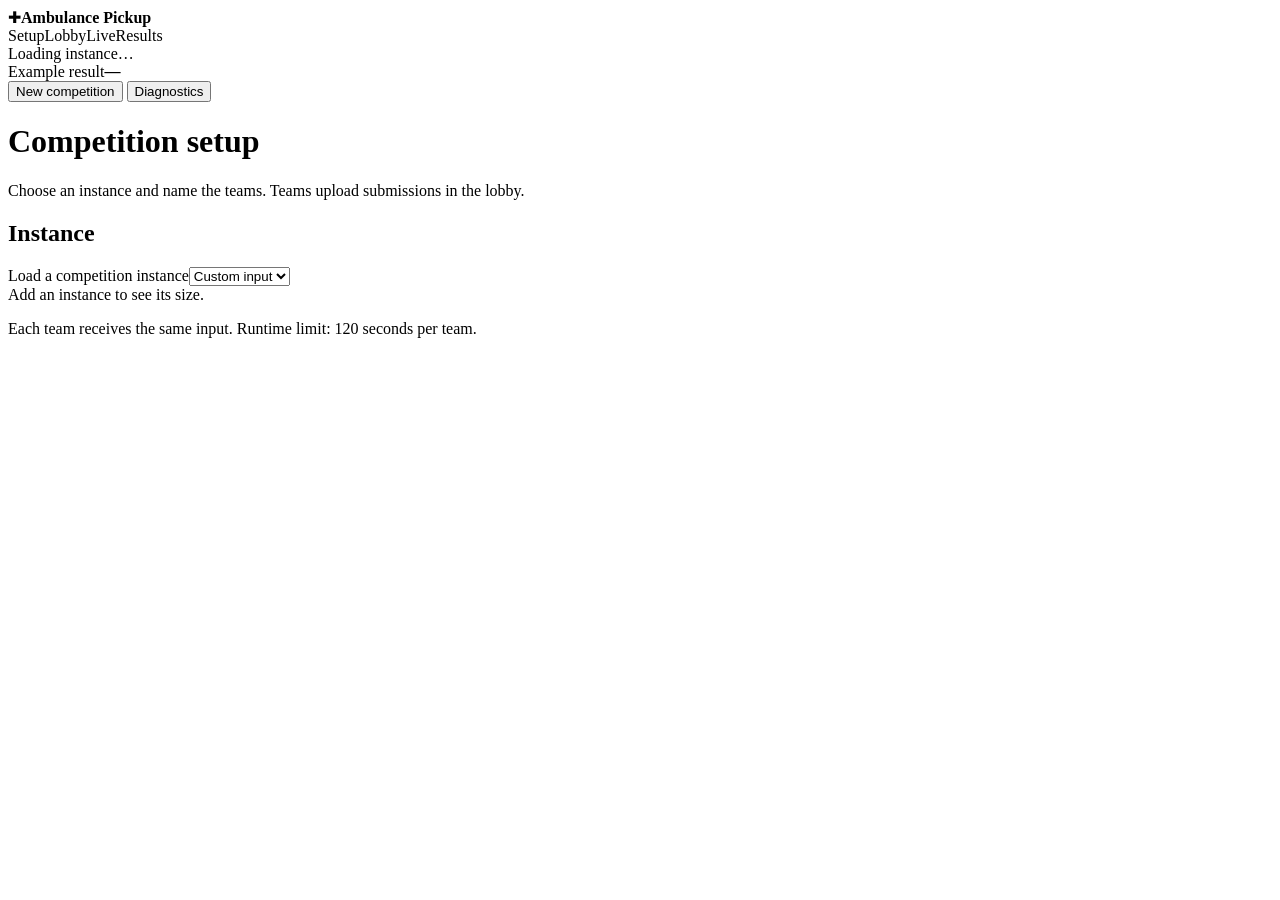
==== commit 2ee62267: "Add team submission uploads and lobby readiness" ====
--- a/src/ambulance/web/index.html
+++ b/src/ambulance/web/index.html
@@ -20,11 +20,11 @@
     </header>
 
     <main class="workflow-screen" id="setup-screen">
-      <div class="workflow-heading"><h1>Competition setup</h1><p>Choose an instance, configure submission commands, then create the lobby.</p></div>
+      <div class="workflow-heading"><h1>Competition setup</h1><p>Choose an instance and name the teams. Teams upload submissions in the lobby.</p></div>
       <div class="setup-layout"><div id="setup-anchor"></div><aside class="instance-card"><h2>Instance</h2><label for="instance-choice">Load a competition instance</label><select id="instance-choice"><option value="">Custom input</option></select><div id="instance-details" aria-live="polite">Add an instance to see its size.</div><p>Each team receives the same input. Runtime limit: 120 seconds per team.</p></aside></div>
     </main>
     <main class="workflow-screen" id="lobby-screen" hidden>
-      <div class="workflow-heading"><h1>Competition lobby</h1><p>Teams with configured submission commands are ready.</p></div>
+      <div class="workflow-heading"><h1>Competition lobby</h1><p>Upload one Python or C++ file for each team. C++ teams are ready after a successful build.</p></div>
       <div class="lobby-card"><div id="lobby-instance"></div><div id="lobby-teams"></div><button class="button primary" id="start-live" type="button">Start competition</button><p id="lobby-message" aria-live="polite"></p></div>
     </main>
     <main class="workspace" id="competition-workspace" hidden>
@@ -78,7 +78,7 @@
         <label for="input-text">Input text</label><textarea id="input-text" spellcheck="false" placeholder="person(xloc,yloc,rescuetime)"></textarea><details id="editor"><summary>Manual solution</summary><label for="solution-text">Solution</label><textarea id="solution-text" spellcheck="false" placeholder="H1:0,0"></textarea></details>
       </section>
       <section class="tool-section"><h3>Run a submission</h3><label for="command-text">Local command</label><input id="command-text" type="text" spellcheck="false" autocomplete="off" placeholder="python3 /absolute/path/to/submission.py"><button class="button primary" id="run-submission" type="button">Run submission</button></section>
-      <section class="tool-section"><h3>Teams</h3><label for="competition-config">Team configuration JSON</label><textarea id="competition-config" spellcheck="false"></textarea><button class="button primary" id="run-competition" type="button">Create competition</button><p id="competition-tool-message" aria-live="polite"></p><p>Saved results</p><select id="saved-competitions" aria-label="Saved competitions"><option value="">Select a competition</option></select></section>
+      <section class="tool-section"><h3>Teams</h3><label for="competition-config">Team names JSON</label><textarea id="competition-config" spellcheck="false"></textarea><div class="tool-actions"><button class="button primary" id="run-competition" type="button">Create competition</button><button class="button" id="load-demo-teams" type="button">Load command demo</button></div><p id="competition-tool-message" aria-live="polite"></p><p>Saved results</p><select id="saved-competitions" aria-label="Saved competitions"><option value="">Select a competition</option></select></section>
     </div>
     <div class="drawer-body" id="diagnostics-content" hidden>
       <section class="tool-section"><h3>Validation</h3><div id="status-value">READY</div><p id="status-foot">Load a result</p><ul id="error-list"></ul></section>
